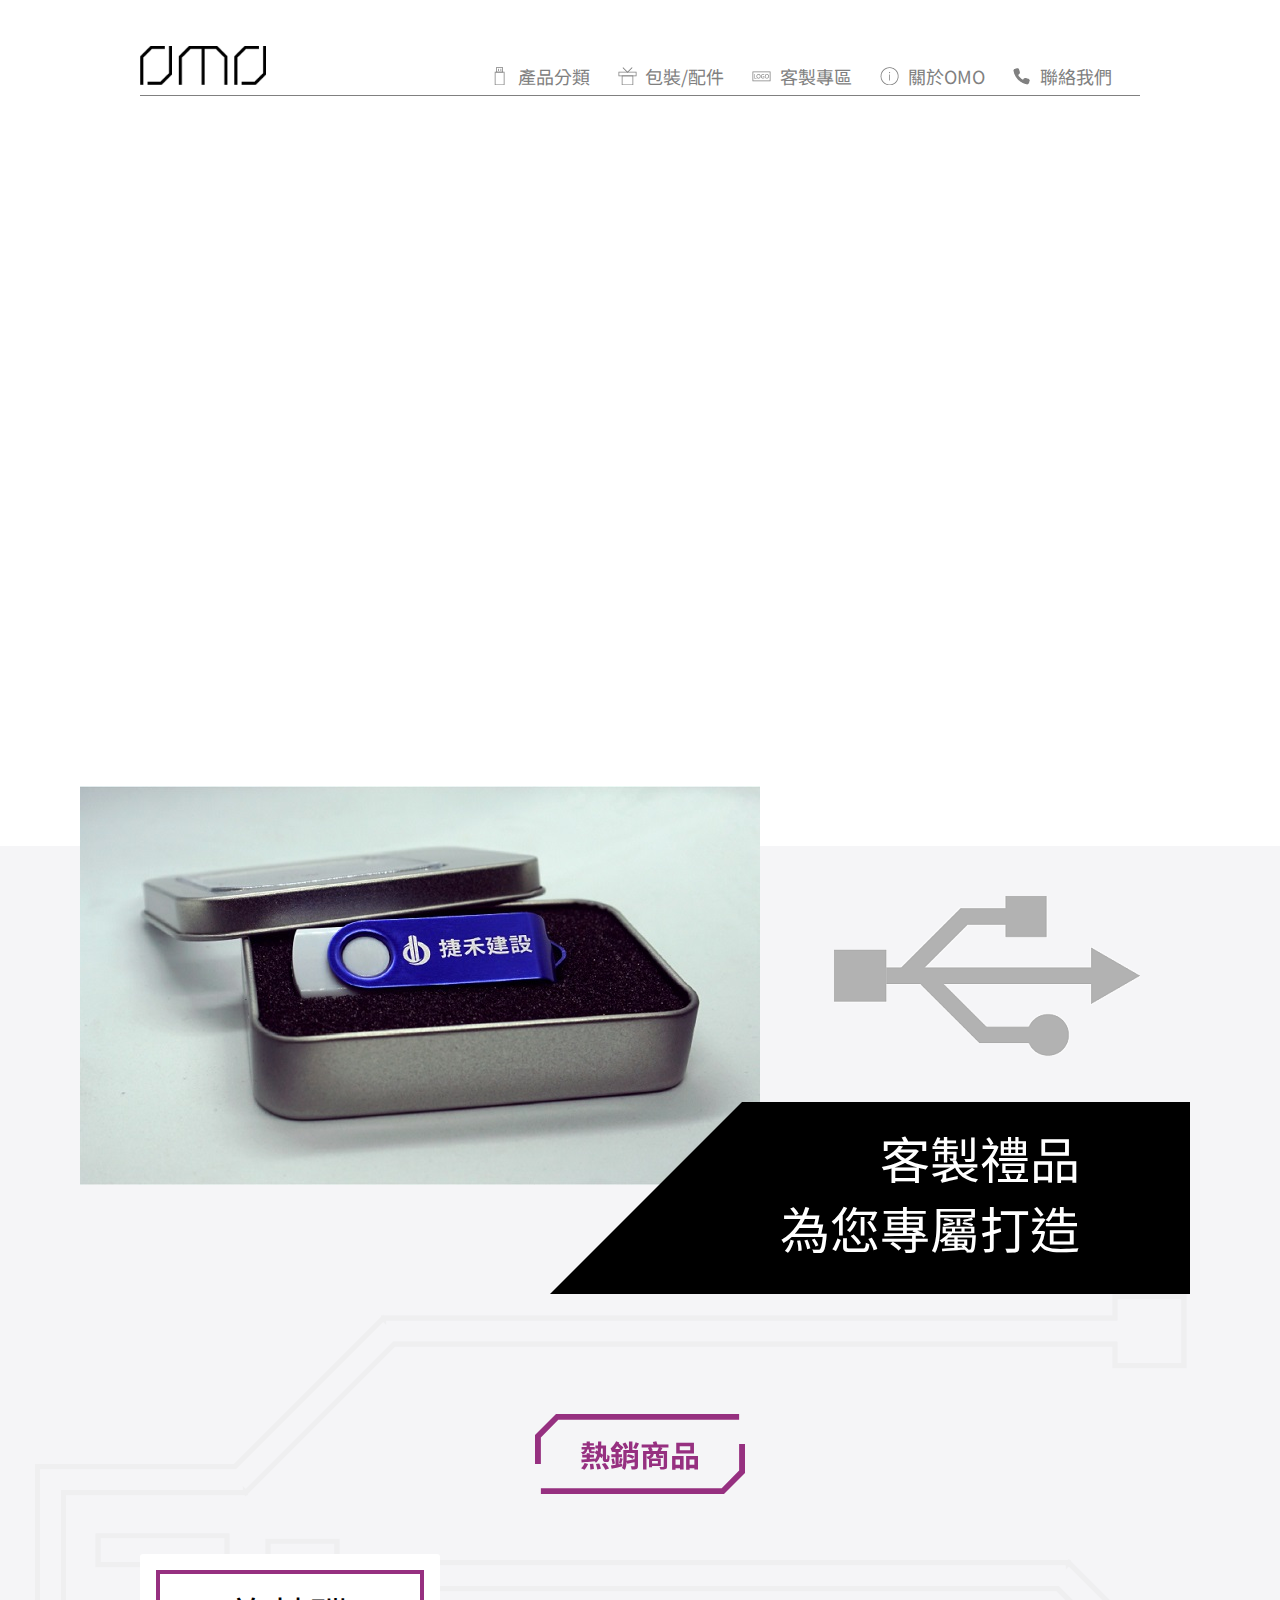
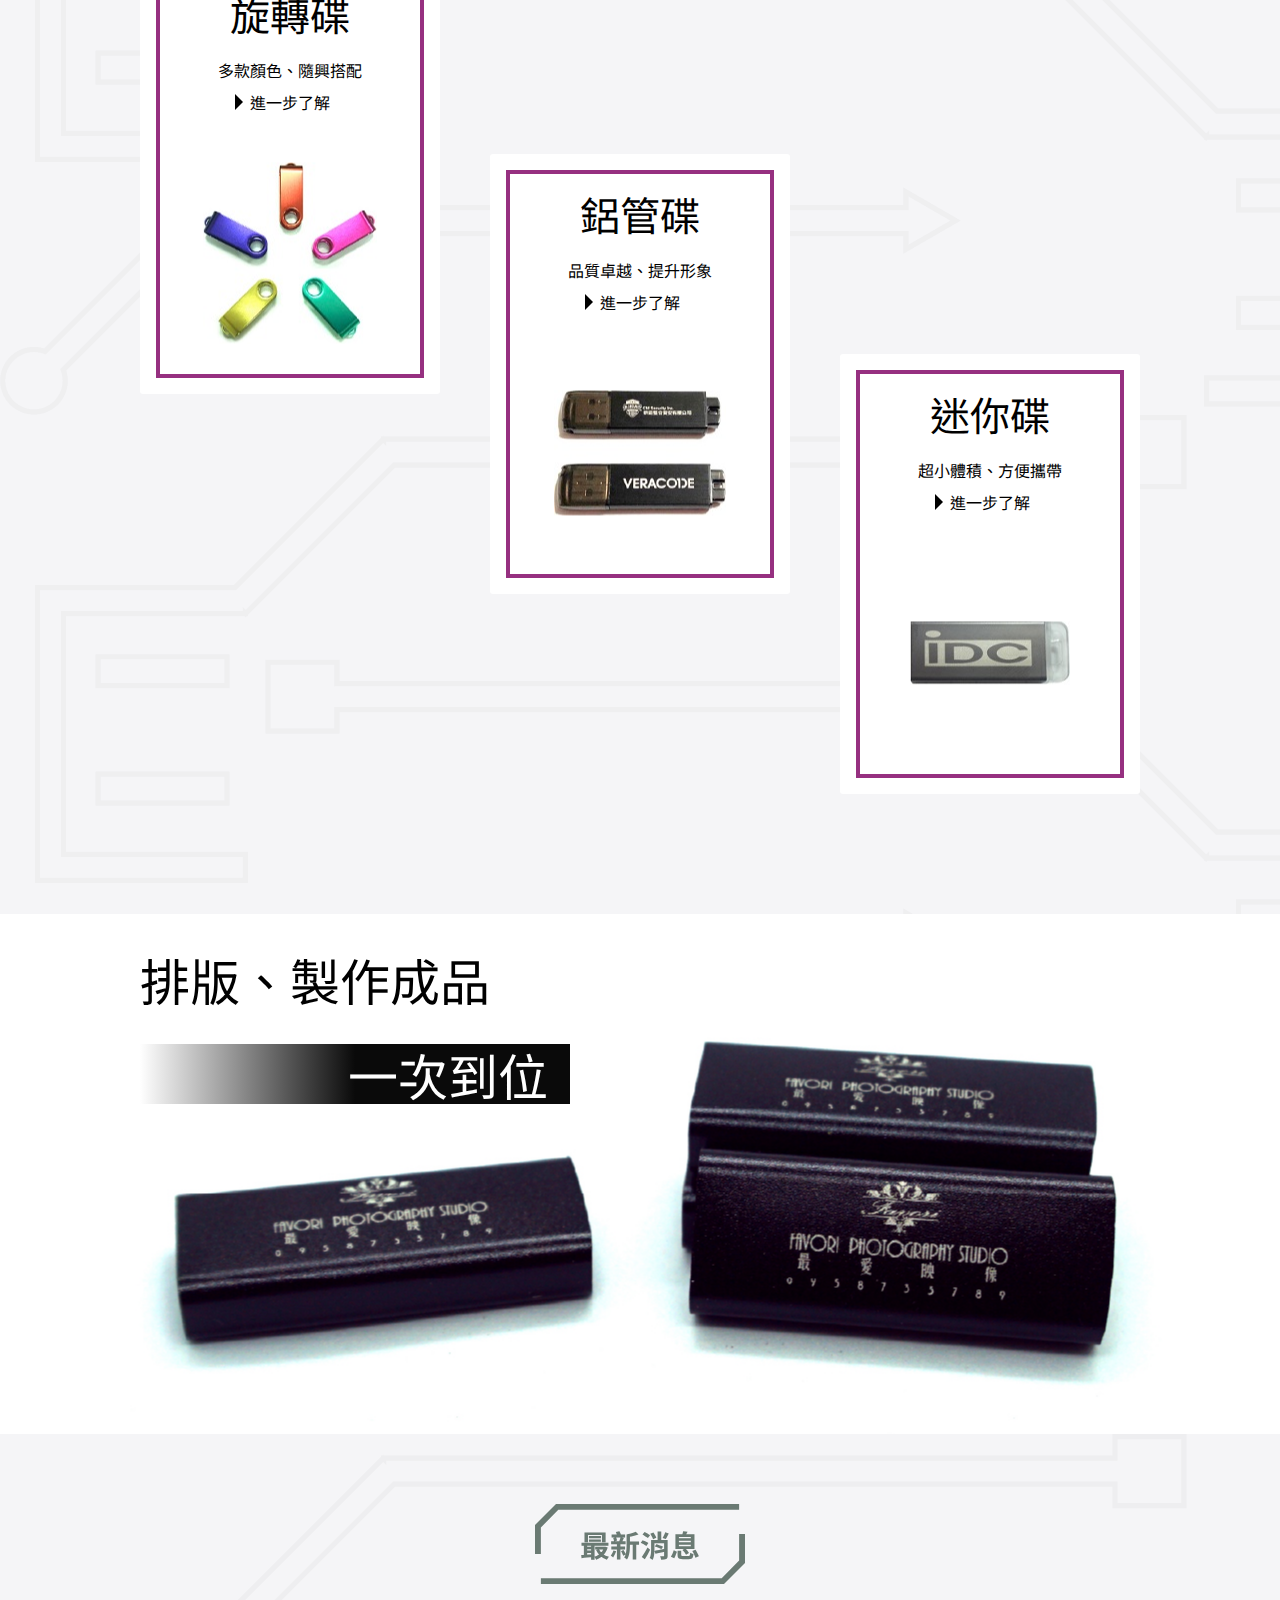
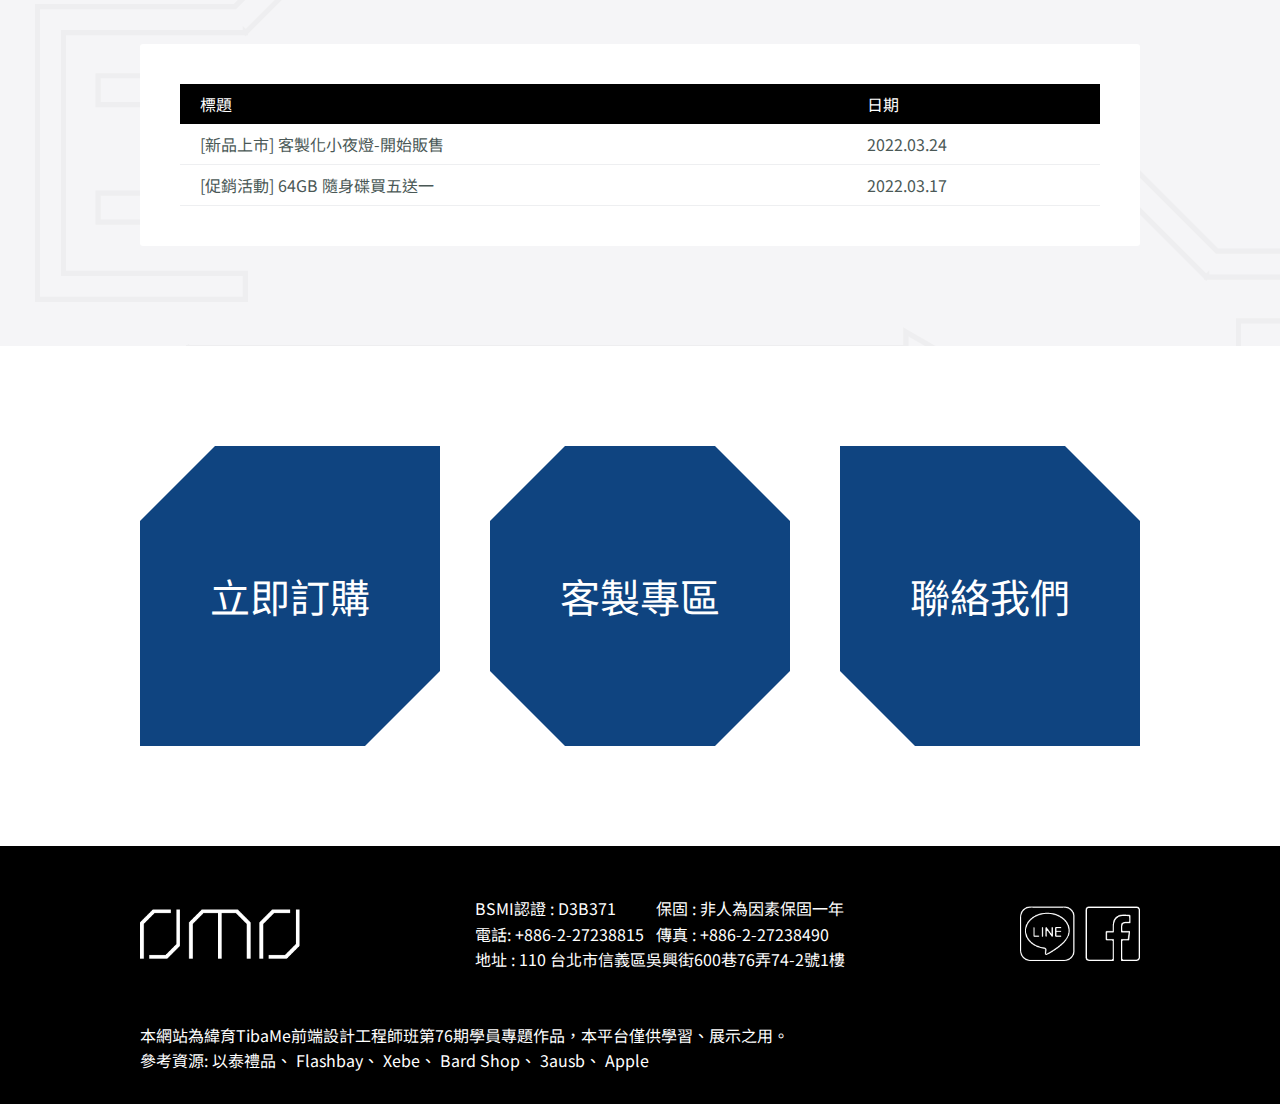
==== index.html @ 20caf1a0 "add common & index css" ====
<!DOCTYPE html>
<html lang="zh-Hant">
<head>
    <meta charset="UTF-8">
    <meta http-equiv="X-UA-Compatible" content="IE=edge">
    <meta name="viewport" content="width=device-width, initial-scale=1.0">
    <title>OMO客製工坊</title>
    <link rel="preconnect" href="https://fonts.googleapis.com">
    <link rel="preconnect" href="https://fonts.gstatic.com" crossorigin>
    <link href="https://fonts.googleapis.com/css2?family=Noto+Sans+TC:wght@300&display=swap" rel="stylesheet">  
    
    <link rel="stylesheet" href="css/common_style.css">
    <link rel="stylesheet" href="css/index_style.css">
    <link rel="stylesheet" href="css/animation_style.css">
</head>
<body>
    <div id="gotop"></div>
    <!-- ----------------------Header------------------------ -->
    <div class="wrapper">
        <!-- Header -->
        <header>
            <a href="./index.html" class="small_logo"><img src="img/omo_logo_black.png" alt=""></a>
            
            <!-- 主選單 -->
            <nav>
                <ul>
                    <li><a href="./products.html">產品分類</a></li>
                    <li><a href="./package.html">包裝/配件</a></li>
                    <li><a href="./customization.html">客製專區</a></li>
                    <!-- <li><a href="./shop.html">購買連結</a></li> -->
                    <li><a href="./about.html">關於OMO</a></li>
                    <li><a href="./contact.html">聯絡我們</a></li>
                </ul>
            </nav>
        </header>
    </div>
	<!-- ----------------------Main------------------------ -->
	<main>
        <!-- slider -->
        <!-- <section class="slider">
            <div class="wrapper">
                <ul>
                    <li></li>
                    <li></li>
                </ul>
                <ol>
                    <li><a href="" herf="#"></a></li>
                    <li><a href="" herf="#"></a></li>
                </ol>
            </div>
        </section> -->

        <!-- animation -->
        <section class="animationstop animation">
            <div class="wrapper">
                <div class="logoall logoll"></div>
                <div class="logoall logolr"></div>
                <div class="logoall logocl"></div>
                <div class="logoall logocc"></div>
                <div class="logoall logocr"></div>
                <div class="logoall logorl"></div>
                <div class="logoall logorr"></div>

                <img src="./img/logo_4_words.jpg" class="logo4word" alt="">
                <div class="logoinside logoinside1">
                    <img src="img/logoinside1.jpg" alt="">
                </div>
                <div class="logoinside logoinside2">
                    <img src="img/logoinside2.jpg" alt="">
                </div>
                <div class="logoinside logoinside3">
                    <img src="img/logoinside3.jpg" alt="">
                </div>
                <div class="logoinside logoinside4">
                    <img src="img/logoinside4.jpg" alt="">
                </div>
                
                
            </div>

        </section>


        <!-- banner1 -->
        <section class="banner1">
            <div class="wrapper">
                <img src="img/banner01-1.jpg" alt="">
                <img src="img/banner01-2.png" alt="">
                <div>
                    <h3>客製禮品</h3>
                    <h3>為您專屬打造</h3>
                    
                </div>
            </div>
        </section>


        <!-- hot sale -->
        <section class="hot_sale">
            <div class="wrapper">
                
                <div class="subtitle">
                    <h2>熱銷商品</h2>
                </div>

                <ul>
                    
                    <li>
                        <a href="./pages.html?pages=1">
                            <h2>旋轉碟</h2>
                            <p>多款顏色、隨興搭配
                            <br>進一步了解</p>
                            <img src="img/hot_sale_1.jpg" alt="">
                        </a>
                    </li>
                

                
                    <li>
                        <a href="./pages.html?pages=2">
                            <h2>鋁管碟</h2>
                            <p>品質卓越、提升形象
                            <br>進一步了解</p>
                            <img src="img/hot_sale_2.jpg" alt="">
                        </a>
                    </li>
                

                
                    <li>
                        <a href="./pages.html?pages=3">
                            <h2>迷你碟</h2>
                            <p>超小體積、方便攜帶
                            <br>進一步了解</p>
                            <img src="img/hot_sale_3.jpg" alt="">
                        </a>
                    </li>

                </ul>

                
                <!-- <a href="./products.html" class="read_more">Read More</a> -->
                

            </div>
            
        </section>
        
        <!-- banner2 -->
        <section class="banner2">
            <div class="wrapper">
                <h3>排版、製作成品</h3>
                <h3>一次到位&nbsp;&nbsp;</h3>

            </div>
        </section>

        <!-- news -->
        <section class="news">
            <div class="wrapper">
                <div class="subtitle">
                    <h2>最新消息</h2>
                </div>

                <div class="news_table">
                    <table>
                        <thead>
                            <tr>
                                <td>標題</td>
                                <td>日期</td>
                            </tr>
                        </thead>
                        <tbody>
                            <tr>
                                <td>[新品上市]  客製化小夜燈-開始販售</td>
                                <td>2022.03.24</td>
                            </tr>
                            <tr>
                                <td>[促銷活動] 64GB 隨身碟買五送一 </td>
                                <td>2022.03.17</td>
                            </tr>
                        </tbody>
                    </table>
                </div>
            </div>

        </section>


        <!-- links -->
        <section class="links">
            <div class="wrapper">
                <a class="cliper_path_left" href="./contact.html#links"><h2 class="cliper_path_left">立即訂購</h2></a>
                <a class="cliper_path_center" href="./customization.html"><h2 class="cliper_path_center">客製專區</h2></a>
                <a class="cliper_path_right" href="./contact.html"><h2 class="cliper_path_right">聯絡我們</h2></a>
            </div>
        </section>



        
        
	</main>
	<!-- ----------------------footer------------------------ -->
	<footer>
        <div class="wrapper">
            <a href="./index.html" class="small_logo"><img src="img/omo_logo_white.png" alt=""></a>
            <p>BSMI認證 : D3B371&nbsp;&nbsp;&nbsp;&nbsp;&nbsp;&nbsp;&nbsp;&nbsp;&nbsp;&nbsp;保固 : 非人為因素保固一年<br>
                電話: +886-2-27238815&nbsp;&nbsp;&nbsp;傳真 : +886-2-27238490<br>
                地址 : 110   台北市信義區吳興街600巷76弄74-2號1樓</p>
            
            <div class="icon">
                <a href="https://line.me/ti/p/%40fjk2994k" target="_blank">
                    <img src="img/line_icon.png" alt="">
                </a>

                <a href="https://www.facebook.com/omoshop" target="_blank">
                    <img src="img/FB_icon.png" alt="">
                </a>
            </div>
            
        </div>

        <section>
            <span>本網站為緯育TibaMe前端設計工程師班第76期學員專題作品，本平台僅供學習、展示之用。</span><br>
            <span>參考資源:</span>
            <a href="https://ethersgifts.com/">以泰禮品、</a>
            <a href="https://www.flashbay.com.tw/203">Flashbay、</a>
            <a href="https://www.xebe.com.tw/">Xebe、</a>
            <a href="https://www.bardshoptw.com/">Bard Shop、</a>
            <a href="https://3ausb.com/usb-drives/">3ausb、</a>
            <a href="https://www.apple.com/tw/iphone/">Apple</a>
            
        </section>
        
	</footer>

    <script>
        let subtitle_animation_height = [1000, 2800];
    </script>
    <script src="./js/subtitle_animation.js"></script>
    <script src="./js/gotop.js"></script>
</body>
</html>
---- css/common_style.css ----
@import url("reset.css");

body{
    font-family: "微軟正黑體", 'Noto Sans TC', sans-serif;
    /* "微軟正黑體"; */
    min-width: 1200px;

}

.wrapper{
    max-width: 1000px;
    margin: 0 auto;
}

.wrapper850{
    max-width: 850px;
    margin: 0 auto;
}

.small_logo{
    /* display: block; */
    width: 160px;
}

.small_logo img{
    width: 100%;
    display: block;
}

p{
    font-size: 16px;
    line-height: 1.6;
}

h2{
    font-size: 40px;
    text-align: center;
}

h3{
    font-size: 50px;
}

h4{
    font-size: 24px;
}

a{
    display: block;
    text-decoration: none;
}

.links .wrapper{
    padding: 100px 0;
    box-sizing: border-box;

    display: flex;
    justify-content: space-between;
}

main .links a{
    height: 300px;
    width: 300px;
    padding-top: 10px;
    padding-left: 10px;
    box-sizing: border-box;
}



.subtitle {
    width: 210px;
    margin: 60px auto;
}

.subtitle h2{
    line-height: 80px;
    font-size: 30px;
    font-weight: bold;
    position: relative;
}

.subtitle h2::before{
    display: block;
    content: "";
    width: 210px;
    height: 50px;

    clip-path: polygon(0 100%, 0 41.9%, 10% 0, 97.2% 0, 97.2% 11.7%, 11.1% 11.7%, 2.8% 46.8%, 2.8% 100%);

    position: absolute;
    top: 0;

    transition: all 2s;
    
}

.subtitle h2::after{
    display: block;
    content: "";
    width: 210px;
    height: 50px;

    clip-path: polygon(2.8% 100%, 2.8% 88.3%, 88.9% 88.3%, 97.2% 53.2%, 97.2% 0, 100% 0, 100% 58.1%, 90% 100%);

    position: absolute;
    bottom: 0;

    transition: all 1s;
     
}

.subtitle_animation h2::before{
    transform: translate(2px, 15px);    
}

.subtitle_animation h2::after{
    transform: translate(-3.6px, -10px);   
}

.cliper_path_left{
    clip-path: polygon(25% 0%, 100% 0, 100% 75%, 75% 100%, 0 100%, 0 25%);
}

.cliper_path_center{
    clip-path: polygon(25% 0%, 75% 0%, 100% 25%, 100% 75%, 75% 100%, 25% 100%, 0% 75%, 0% 25%);
}

.cliper_path_right{
    clip-path: polygon(0 0, 75% 0%, 100% 25%, 100% 100%, 25% 100%, 0 75%);
}

.breadcrumb ul{
    display: flex;
    width: 250px;
    padding: 40px 0;
}

.breadcrumb li{
    margin-right: 10px;
}

.unchoose{
    opacity: .3;
}

/* ---------------------------go top---------------------- */
#gotop{
    position: fixed;
    
    bottom: 10px;
    right: 10px;
    
    width: 50px;
    height: 50px;

    /* color: #fff; */

    background-color: #c2c2c2;
    opacity: .5;

    border-radius: 5px;

    display: none;
    transition: all 1s;
}

#gotop:hover{
    cursor: pointer;
}

#gotop::before{
    content: '';
    display: block;
    width: 20px;
    height: 20px;
    background-color: #fff;
    clip-path: polygon(100% 50%, 100% 70%, 50% 20%, 0 70%, 0 50%, 50% 0);
    margin: 0 auto;
    margin-top: 18px;
}

/* -------------------------- header -------------------------- */
.wrapper header{
    height: 45px;
    margin-top: 40px;

    /* border: 1px solid #000; */

    display: flex;
    align-items: flex-end;
    /* overflow: hidden; */
    border-bottom: 1px solid #808080;
    padding-bottom: 10px;
}

/* logo */
.wrapper header .small_logo{
    /* align-self: flex-start; */
    width: 126px;
}

/* 主選單 */

header nav{
    /* border: 1px solid black; */
    /* width: 600px; */
    margin-left: auto;
    /* padding-bottom: 10px; */
    box-sizing: border-box;
}

header ul{
    display: flex;
    width: 650px;
    height: 18px;
    flex-wrap: wrap;
    /* border: 1px solid #000; */
    
}

header li a{
    font-size: 18px;
    color: #808080;
}

header li a:hover{
	color: #000;
}

header li{
    /* border: 1px solid #000; */
    flex-grow: 1;
    text-align: center;
    background-image: url("../img/icon_sprite-04.png");
    background-repeat: no-repeat;
    
}

header li:nth-child(2){ background-position: 0 -23px; }
header li:nth-child(3){ background-position: 0 -46px; }
/* header li:nth-child(4){ background-position: 0 -69px; } */
header li:nth-child(4){ background-position: 0 -92px; }
header li:nth-child(5){ background-position: 0 -115px; }





/* -------------------------- footer -------------------------- */

footer{
	background-color: #000;
	/* height: 200px; */
    color: #fff;
    /* min-width: 1440px; */
    padding-bottom: 30px;
}

footer .wrapper{
    padding: 50px 0;
    display: flex;
    justify-content: space-between;
    align-items: center;
    flex-wrap: wrap;
}

footer .icon{
    height: 55px;
    width: 120px;
    display: flex;
    justify-content: space-between;
    align-items: center;
    background-color: #000;
}

footer .icon img{
    height: 55px;
}

footer .icon a:first-child img:hover{
    background-color: #3CB156;
    border-radius: 10px;
}

footer .icon a:last-child img:hover{
    background-color: #375799;
    border-radius: 5px;
}

footer section{
    width: 1200px;
    margin: 0 auto;
}

footer section span{
    /* text-align: center; */
    margin-left: 100px;
    line-height: 1.6;
}

footer section a{
    display: inline;
    color: #fff;
    line-height: 1.6;
}
---- css/index_style.css ----
@import url("reset.css");

body{
    font-family: "微軟正黑體", 'Noto Sans TC', sans-serif;
    /* "微軟正黑體"; */
    min-width: 1200px;

}

.wrapper{
    max-width: 1000px;
    margin: 0 auto;
}

.wrapper850{
    max-width: 850px;
    margin: 0 auto;
}

.small_logo{
    /* display: block; */
    width: 160px;
}

.small_logo img{
    width: 100%;
    display: block;
}

p{
    font-size: 16px;
    line-height: 1.6;
}

h2{
    font-size: 40px;
    text-align: center;
}

h3{
    font-size: 50px;
}

h4{
    font-size: 24px;
}

a{
    display: block;
    text-decoration: none;
}



.subtitle {
    width: 210px;
    margin: 60px auto;
}

.subtitle h2{
    line-height: 80px;
    font-size: 30px;
    font-weight: bold;
    position: relative;
}

.subtitle h2::before{
    display: block;
    content: "";
    width: 210px;
    height: 50px;

    clip-path: polygon(0 100%, 0 41.9%, 10% 0, 97.2% 0, 97.2% 11.7%, 11.1% 11.7%, 2.8% 46.8%, 2.8% 100%);

    position: absolute;
    top: 0;

    transition: all 2s;
    
}

.subtitle h2::after{
    display: block;
    content: "";
    width: 210px;
    height: 50px;

    clip-path: polygon(2.8% 100%, 2.8% 88.3%, 88.9% 88.3%, 97.2% 53.2%, 97.2% 0, 100% 0, 100% 58.1%, 90% 100%);

    position: absolute;
    bottom: 0;

    transition: all 1s;
     
}

.subtitle_animation h2::before{
    transform: translate(2px, 15px);    
}

.subtitle_animation h2::after{
    transform: translate(-3.6px, -10px);   
}

.cliper_path_left{
    clip-path: polygon(25% 0%, 100% 0, 100% 75%, 75% 100%, 0 100%, 0 25%);
}

.cliper_path_center{
    clip-path: polygon(25% 0%, 75% 0%, 100% 25%, 100% 75%, 75% 100%, 25% 100%, 0% 75%, 0% 25%);
}

.cliper_path_right{
    clip-path: polygon(0 0, 75% 0%, 100% 25%, 100% 100%, 25% 100%, 0 75%);
}

.breadcrumb ul{
    display: flex;
    width: 250px;
    padding: 40px 0;
}

.breadcrumb li{
    margin-right: 10px;
}

.unchoose{
    opacity: .3;
}

/* ---------------------------go top---------------------- */
#gotop{
    position: fixed;
    
    bottom: 10px;
    right: 10px;
    
    width: 50px;
    height: 50px;

    /* color: #fff; */

    background-color: #c2c2c2;
    opacity: .5;

    border-radius: 5px;

    display: none;
    transition: all 1s;
}

#gotop:hover{
    cursor: pointer;
}

#gotop::before{
    content: '';
    display: block;
    width: 20px;
    height: 20px;
    background-color: #fff;
    clip-path: polygon(100% 50%, 100% 70%, 50% 20%, 0 70%, 0 50%, 50% 0);
    margin: 0 auto;
    margin-top: 18px;
}

/* -------------------------- header -------------------------- */
.wrapper header{
    height: 45px;
    margin-top: 40px;

    /* border: 1px solid #000; */

    display: flex;
    align-items: flex-end;
    /* overflow: hidden; */
    border-bottom: 1px solid #808080;
    padding-bottom: 10px;
}

/* logo */
.wrapper header .small_logo{
    /* align-self: flex-start; */
    width: 126px;
}

/* 主選單 */

header nav{
    /* border: 1px solid black; */
    /* width: 600px; */
    margin-left: auto;
    /* padding-bottom: 10px; */
    box-sizing: border-box;
}

header ul{
    display: flex;
    width: 650px;
    height: 18px;
    flex-wrap: wrap;
    /* border: 1px solid #000; */
    
}

header li a{
    font-size: 18px;
    color: #808080;
}

header li a:hover{
	color: #000;
}

header li{
    /* border: 1px solid #000; */
    flex-grow: 1;
    text-align: center;
    background-image: url("../img/icon_sprite-04.png");
    background-repeat: no-repeat;
    
}

header li:nth-child(2){ background-position: 0 -23px; }
header li:nth-child(3){ background-position: 0 -46px; }
/* header li:nth-child(4){ background-position: 0 -69px; } */
header li:nth-child(4){ background-position: 0 -92px; }
header li:nth-child(5){ background-position: 0 -115px; }


/* -------------------------- main -------------------------- */
main{}

/* slider */

main .slider{
    /* border: 1px solid #000; */
    margin-bottom: 110px;
}

main .slider ul{
    display: flex;
    overflow: hidden;
}

main .slider ul li{
    /* border: 1px solid #000; */
    width: 100%;
    height: 640px;
    flex-shrink: 0;
}

main .slider ul li img{
    background-repeat: no-repeat;
    background-position: center center;
}

main .slider ul li:first-child{
    background-image: url("../img/slider01.jpg");
}

main .slider ul li:nth-child(2){
    background-image: url("../img/slider02.jpg");
}

main .slider ol{
    width: 50px;
    margin: 10px auto;
    /* border: 1px solid #000; */
    display: flex;
    justify-content: space-between;
    align-items: center;
}

main .slider ol li{
    width: 16px;
    height: 16px;
    background-color: #000;
    border-radius: 50%;
}



/* banner1 */
main .banner1{
    background-color: #F5F5F7;    
}

main .banner1 .wrapper{
    /* border: 1px solid #000; */
    height: 448px;
    position: relative;
}


main .banner1 .wrapper div{
    height: 192px;
    width: 640px;
    background-color: #000;
    clip-path: polygon(30% 0, 100% 0, 100% 100%, 0% 100%);
    position: absolute;
    right: -50px;
    bottom: 0;

    padding-top: 30px;
    padding-right: 110px;
    box-sizing: border-box;
}

main .banner1 .wrapper img:first-child{
    position: absolute;
    left: -60px;
    top: -60px;
}

main .banner1 .wrapper img:nth-child(2){
    position: absolute;
    right: 0;
    top: 50px;
}

main .banner1 h3{
    margin-bottom: 20px;
    color: #fff;
    text-align: right;
}



/* hot sale */

main .hot_sale{
    background-color: #F5F5F7;
    background-image: url("../img/background_usb-2.png");
       
}

main .hot_sale .wrapper{
    padding: 60px 0;
    box-sizing: border-box;
}

main .hot_sale .subtitle{
    position: sticky;
    top: 50px;
}

main .hot_sale .subtitle h2{
    color: #963080;
}

main .hot_sale .subtitle h2::before{
    background-color: #963080;
}

main .hot_sale .subtitle h2::after{
    background-color: #963080;
}

main .hot_sale ul{
    display: flex;
    justify-content: space-between;
    /* align-items: center; */
    height: 900px;
    
    
}

main .hot_sale li{
    width: 300px;
    height: 440px;
    background-color: #fff;

    padding: 40px;
    box-sizing: border-box;
    /* position: relative; */
    border-radius: 3px;

    position: sticky;
    top: 200px;

}

main .hot_sale ul li:nth-child(2){
    margin-top: 200px;
}

main .hot_sale ul li:nth-child(3){
    margin-top: 400px;
}


main .hot_sale a{
    color: #000;
    /* text-align: center; */
    display: block;
}

main .hot_sale li p{
    margin-top: 20px;
    line-height: 2;
    text-align: center;
}

main .hot_sale li img{
    position: absolute;
    top: 68%;
    left: 50%;

    transform: translate(-50%, -50%) ;
    transition: all 1s;
    /* border: 1px solid #000; */
}

main .hot_sale li:before{
    content: "";
    display: block;
    height: 400px;
    width: 260px;
    border: 4px solid #963080;

    position: absolute;
    top: 16px;
    left: 16px;

    z-index: -1;
}

main .hot_sale li:after{
    content: "";
    display: block;
    height: 0;
    width: 0;
    border: 8px solid;

    border-color: transparent transparent transparent #000;

    position: absolute;
    top: 140px;
    left: 95px;
}

main .hot_sale li:hover img{
    transform: translate(-50%,-60%);
}

/* main .hot_sale .read_more{
    color: #963080;
    text-align: center;
    line-height: 100px;
    font-size: 24px;
    margin: 40px auto;

    width: 200px;
    background-color: #fff;

    position: relative;
    border-radius: 3px;

}

main .hot_sale .read_more:hover{
    animation: read_more 0.6s 1 linear;
}

@keyframes read_more{
    0%{
        top: 0;
    }
    50%{
        top: -3px;
    }
    70%{
        top: 0;
    }
    80%{
        top: -1.5px;
    }
    100%{
        top: 0;
    }
}

main .hot_sale .read_more:before{
    content: '';
    width: 160px;
    height: 60px;
    
    border: 4px solid #963080;

    position: absolute;
    top: 16px;
    left: 16px;
} */




/* banner2 */
main .banner2{
    height: 480px;
    background-image: url("../img/banner2.jpg");
    background-repeat: no-repeat;
    background-position: center center;
}

main .banner2 .wrapper{
    position: relative;
}

main .banner2 h3{
    margin-top: 40px;
}

main .banner2 h3:last-child{
    width: 430px;
    color: #fff;
    /* background-color: #000; */
    background: linear-gradient(90deg, rgba(255,255,255,1) 0%, rgba(10,10,10,1) 50%, rgba(10,10,10,1) 100%);
    text-align: right;
    line-height: 60px;

    /* position: relative;
    left: 130px; */

    /* border-radius: 5px; */

}



/* news */
main .news{
    background-color: #F5F5F7; 
    background-image: url("../img/background_usb-2.png");
    /* min-width: 1440px; */
}

main .news .wrapper{
    padding: 10px 0 100px;
    box-sizing: border-box;
}

main .news .subtitle h2{
    color: #6A7A73;
}

main .news .subtitle h2::before{
    background-color: #6A7A73;
}

main .news .subtitle h2::after{
    background-color: #6A7A73;
}

main .news .news_table{
    
    background-color: #fff;
    padding: 40px;
    box-sizing: border-box;
    border-radius: 3px;

}

main .news table{
    width: 100%;
}

main .news table td{
    line-height: 2.5;
    padding-left: 20px;
}

main .news table thead{
    background-color: #000;
    color: #fff;
}

main .news tbody tr{
    color: #4A5856;
    border-bottom: 1px solid #EEEFF1;
}



/* links */

/* main .links .wrapper{
    padding: 100px 0;
    box-sizing: border-box;

    display: flex;
    justify-content: space-between;
} */

main .links a{
    color: #fff;
    /* height: 300px;

    width: 300px; */
    background-color: #0F4480;

    /* padding-top: 10px;
    padding-left: 10px;
    box-sizing: border-box; */
}

main .links a h2{
    width: 280px;
    line-height: 280px;
}


main .links a:hover h2{
    background-color: #fff;
    color: #0F4480;
}


/* -------------------------- footer -------------------------- */

footer{
	background-color: #000;
	/* height: 200px; */
    color: #fff;
    /* min-width: 1440px; */
    padding-bottom: 30px;
}

footer .wrapper{
    padding: 50px 0;
    display: flex;
    justify-content: space-between;
    align-items: center;
    flex-wrap: wrap;
}

footer .icon{
    height: 55px;
    width: 120px;
    display: flex;
    justify-content: space-between;
    align-items: center;
    background-color: #000;
}

footer .icon img{
    height: 55px;
}

footer .icon a:first-child img:hover{
    background-color: #3CB156;
    border-radius: 10px;
}

footer .icon a:last-child img:hover{
    background-color: #375799;
    border-radius: 5px;
}

footer section{
    width: 1200px;
    margin: 0 auto;
}

footer section span{
    /* text-align: center; */
    margin-left: 100px;
    line-height: 1.6;
}

footer section a{
    display: inline;
    color: #fff;
    line-height: 1.6;
}
---- css/animation_style.css ----
main .animationstop .wrapper{
    width: 1000px;
    height: 640px;
    position: relative;
    margin-bottom: 110px;
}

main .animationstop div{
    position: absolute;
}

main .animationstop .logoall{
    width: 138.6px;
    height: 221.4px;
    background-color: #000;
    top: 209.3px;
}

main .animationstop .logo4word{
    position: absolute;
    bottom: 90.7px;
    left: 154px;
    opacity: 0;
}

main .animation .logo4word{
    animation: logo4words 1s 3s 1 linear forwards;
}

@keyframes logo4words{
    0%{
        bottom: 90.7px;
        opacity: 0;
    }

    100%{
        bottom: 150px;
        opacity: 1;
    }
}

main .animationstop .logoll{
    clip-path: polygon(42% 0, 100% 0, 100% 7%, 47% 7%, 12% 29%, 12% 100%, 0 100%, 0 26%);
    left: 410px;
    opacity: 0;
}

main .animation .logoll{
    animation: logoll 4s 1 linear forwards;
}

@keyframes logoll {
    0%{
        opacity: 1;
    }
    1.25%{
        opacity: 0;
    }
    2.5%{
        opacity: 1;
    }
    3.75%{
        opacity: 0;
    }
    25%{
        left: 410px;
        opacity: 1;
    }
    50%{
        left: 139.87px;
        opacity: 1;
    }
    75%{
        left: 139.87px;
        opacity: 1;
        top: 209.3px;
    }
    100%{
        top:150px;
        left: 139.87px;
        opacity: 1;
    }
    
}



main .animationstop .logolr{
    clip-path: polygon(53% 93%, 88% 71%, 88% 0, 100% 0, 100% 74%, 58% 100%, 0 100%, 0 93%);
    left: 181.54px;
    opacity: 0;
}

main .animation .logolr{
    animation: logo_rest 2s 2s 1 linear forwards;
}

@keyframes logo_rest {
    0%{opacity: 0;}
    2.5%{opacity: 1;}
    5%{opacity: 0;}
    7.5%{opacity: 1;}
    10%{opacity: 0;}
    50%{
        opacity: 1;
        top: 209.3px;
    }
    100%{
        opacity: 1;
        top: 150px;
    }

}

@keyframes logo_m {
    25%{opacity: 0;}
    25.5%{
        opacity: 1;}
    26.25%{opacity: 0;}
    27.5%{opacity: 1;}
    28.75%{opacity: 0;}
    50%{
        opacity: 1;
        top: 209.3px;
    }
    75%{
        opacity: 1;
        top: 209.3px;
    }
    100%{
        opacity: 1;
        top: 150px;
    }

}

main .animationstop .logocl{
    clip-path: polygon(42% 0, 100% 0, 100% 7%, 47% 7%, 12% 29%, 12% 100%, 0 100%, 0 26%);
    right: 500px;
    opacity: 0;
}

main .animation .logocl{
    animation: logo_m 4s 1 linear forwards;
}

main .animationstop .logocc{
    clip-path: polygon(56% 0, 56% 100%, 44% 100%, 44% 0);
    left: 430.7px;
    opacity: 0;
}

main .animation .logocc{
    animation: logo_m 4s 1 linear forwards;
}

main .animationstop .logocr{
    clip-path: polygon(58% 0, 100% 26%, 100% 100%, 88% 100%, 88% 29%, 53% 7%, 0 7%, 0 0);
    left: 500px;
    opacity: 0;
}

main .animation .logocr{
    animation: logo_m 4s 1 linear forwards;
}

main .animationstop .logorl{
    clip-path: polygon(42% 0, 100% 0, 100% 7%, 47% 7%, 12% 29%, 12% 100%, 0 100%, 0 26%);
    right: 181.54px;
    opacity: 0;
}

main .animation .logorl{
    animation: logo_rest 2s 2s 1 linear forwards;
}

main .animationstop .logorr{
    clip-path: polygon(53% 93%, 88% 71%, 88% 0, 100% 0, 100% 74%, 58% 100%, 0 100%, 0 93%);
    /* right: 139.87px; */
    right: 410px;
    opacity: 0;
}

main .animation .logorr{
    animation: logorr 4s 1 linear forwards;
}

@keyframes logorr {
    0%{
        opacity: 1;        
    }
    1.25%{
        opacity: 0;      
    }
    2.5%{
        opacity: 1;
    }
    3.75%{
        opacity: 0;
    }
    25%{
        right: 410px;
        opacity: 1; 
    }
    50%{
        right: 139.87px;
        opacity: 1; 
    }
    75%{
        right: 139.87px;
        opacity: 1;
        top: 209.3px;
    }
    100%{
        top:150px;
        right: 139.87px;
        opacity: 1;
    }
    
}

main .animationstop .logoinside{  
    overflow: hidden;
    top: 173px;
}

main .animationstop .logoinside1{
    width: 133.25px;
    height: 174.37px;
    clip-path: polygon(0 100%, 0 25%, 33% 0, 100% 0, 100% 75%, 67% 100%);
    left: 163px;
    opacity: 0;
}

main .animation .logoinside1{
    animation: logoinside .5s 4s 1 linear forwards;
}

main .animationstop .logoinside2{
    width: 99.7px;
    height: 190.64px;
    left: 384px;
    clip-path: polygon(0 100%, 0 23.2%, 44.4% 0, 100% 0, 100% 100%);
    opacity: 0;
}

main .animation .logoinside2{
    animation: logoinside .5s 4.5s 1 linear forwards;
}

main .animationstop .logoinside3{
    width: 99.7px;
    height: 190.64px;
    right: 384px;
    clip-path: polygon(0 100%, 0 0, 55.6% 0, 100% 23.2%, 100% 100%);
    opacity: 0;
}

main .animation .logoinside3{
    animation: logoinside .5s 5s 1 linear forwards;
}

main .animationstop .logoinside4{
    width: 133.25px;
    height: 174.37px;
    clip-path: polygon(0 100%, 0 25%, 33% 0, 100% 0, 100% 75%, 67% 100%);
    right: 163px;

    opacity: 0;
}

main .animation .logoinside4{
    animation: logoinside .5s 5.5s 1 linear forwards;
}

@keyframes logoinside {
    0%{opacity: 0;}
    25%{opacity: .5;}
    100%{opacity: .3;}
}


main .animation .logoinside1 img{
    animation: logoinsideimg1 1s 4.5s 1 linear forwards;
}

@keyframes logoinsideimg1{
    0%{}
    100%{ transform: translate(-20%, 0);}
}

main .animation .logoinside2 img{
    animation: logoinsideimg2 1s 5s 1 linear forwards;
}

@keyframes logoinsideimg2{
    0%{}
    100%{ transform: translate(0, -20%);}
}

main .animationstop .logoinside3 img{
    transform: translate(0, -30%)
}

main .animation .logoinside3 img{
    animation: logoinsideimg3 1s 5.5s 1 linear forwards;
}

@keyframes logoinsideimg3{
    0%{}
    100%{ transform: translate(0, -10%);}
}

main .animationstop .logoinside4 img{
    transform: translate(-50%, 0);
}

main .animation .logoinside4 img{
    animation: logoinsideimg4 1s 6s 1 linear forwards;
}


@keyframes logoinsideimg4{
    0%{}
    100%{ transform: translate(-30%, 0);}
}
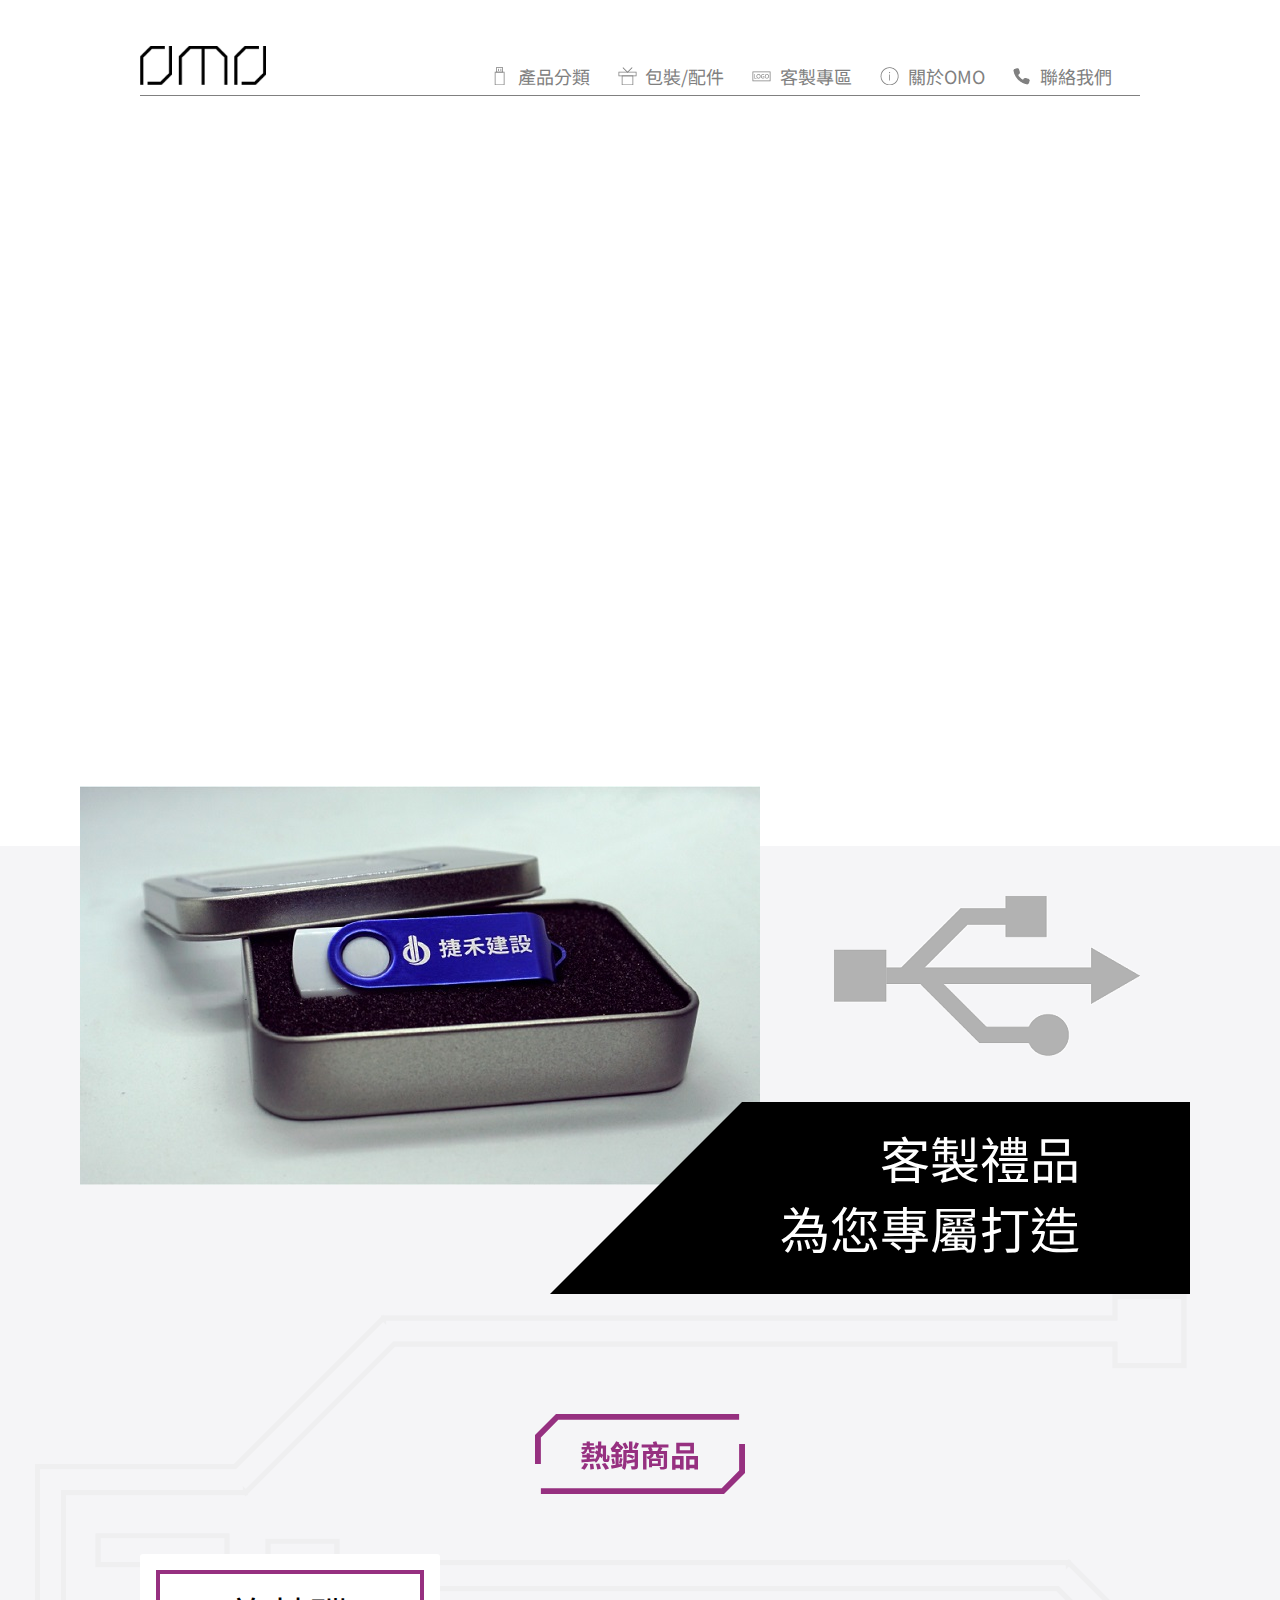
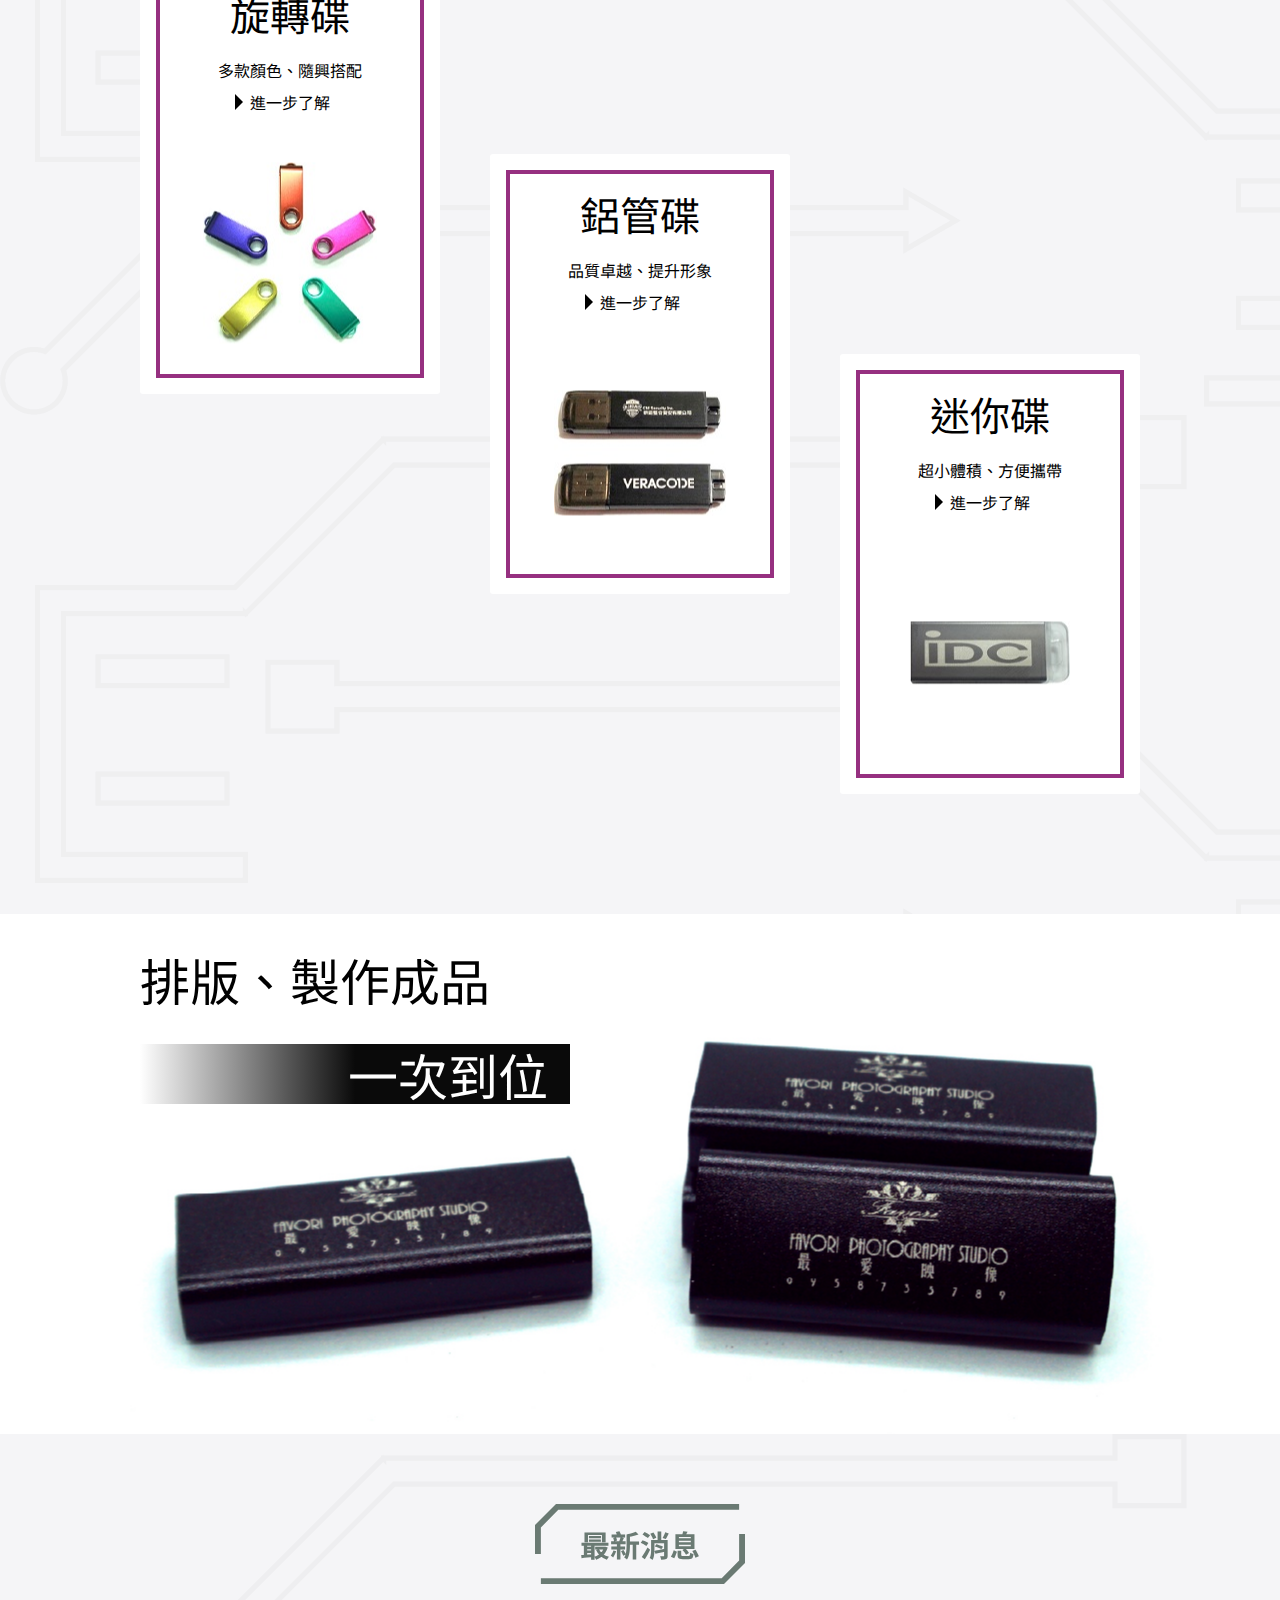
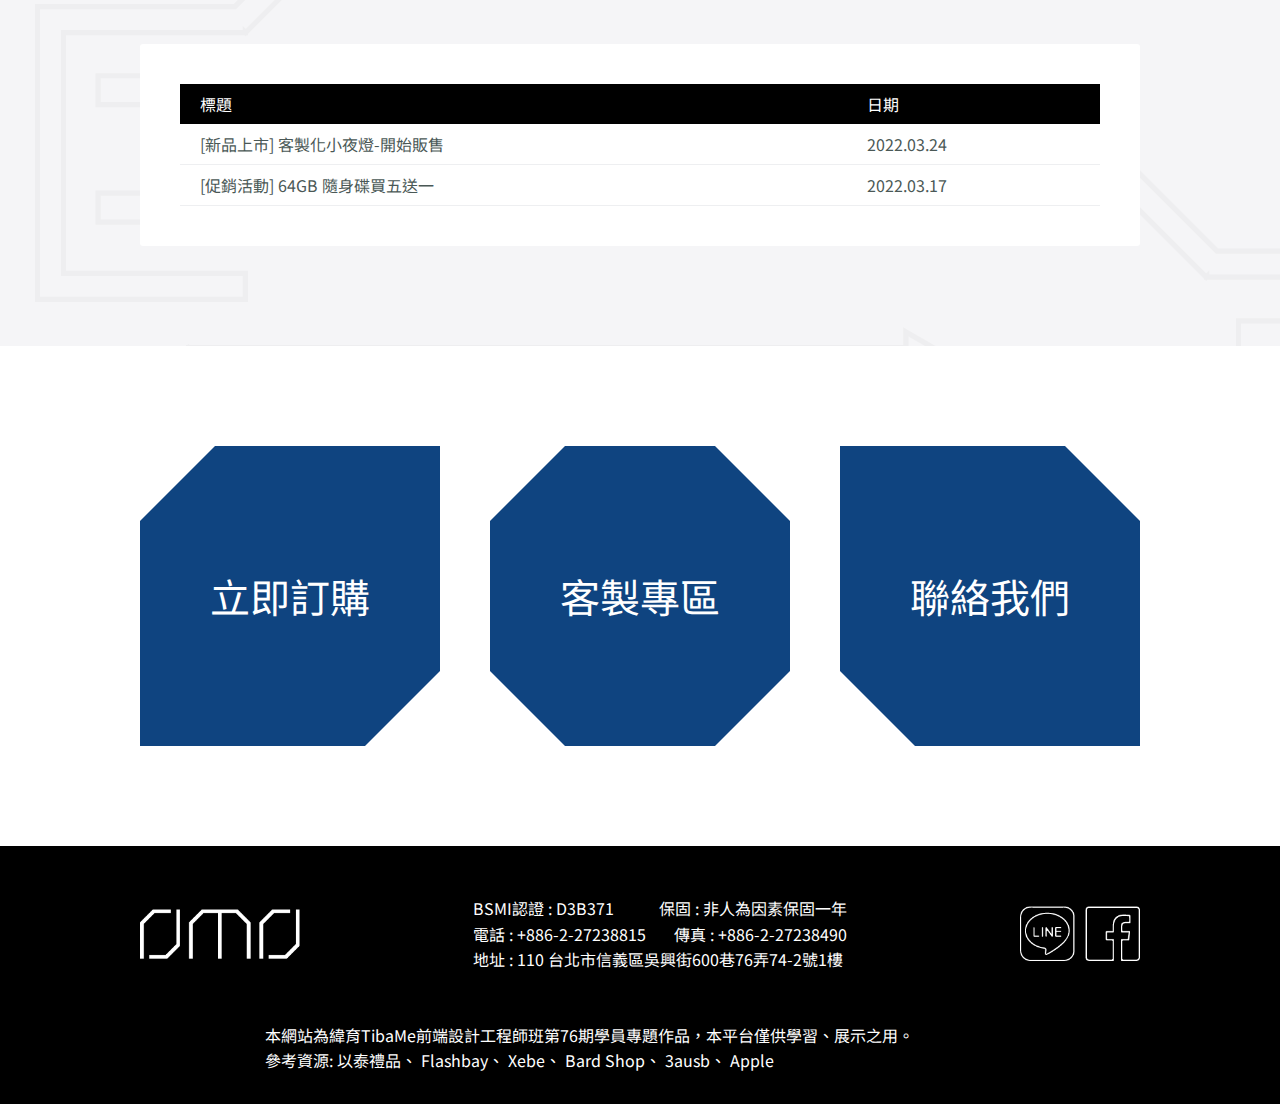
==== commit a5691bdc: "fix footer data" ====
--- a/index.html
+++ b/index.html
@@ -8,10 +8,18 @@
     <link rel="preconnect" href="https://fonts.googleapis.com">
     <link rel="preconnect" href="https://fonts.gstatic.com" crossorigin>
     <link href="https://fonts.googleapis.com/css2?family=Noto+Sans+TC:wght@300&display=swap" rel="stylesheet">  
-    
+    <link rel="stylesheet" href="https://cdnjs.cloudflare.com/ajax/libs/font-awesome/6.1.1/css/all.min.css" integrity="sha512-KfkfwYDsLkIlwQp6LFnl8zNdLGxu9YAA1QvwINks4PhcElQSvqcyVLLD9aMhXd13uQjoXtEKNosOWaZqXgel0g==" crossorigin="anonymous" referrerpolicy="no-referrer" />
     <link rel="stylesheet" href="css/common_style.css">
     <link rel="stylesheet" href="css/index_style.css">
     <link rel="stylesheet" href="css/animation_style.css">
+    <link rel="stylesheet" href="css/common_960.css">
+    <link rel="stylesheet" href="css/common_720.css">
+    <link rel="stylesheet" href="css/common_540.css">
+    <link rel="stylesheet" href="css/common_100.css">
+    <link rel="stylesheet" href="css/index_960.css">
+    <link rel="stylesheet" href="css/index_720.css">
+    <link rel="stylesheet" href="css/index_540.css">
+    <link rel="stylesheet" href="css/index_100.css">
 </head>
 <body>
     <div id="gotop"></div>
@@ -23,7 +31,8 @@
             
             <!-- 主選單 -->
             <nav>
-                <ul>
+                <img id="header_ham" src="img/Hamburger_icon.png" alt="">
+                <ul id="header_ul">
                     <li><a href="./products.html">產品分類</a></li>
                     <li><a href="./package.html">包裝/配件</a></li>
                     <li><a href="./customization.html">客製專區</a></li>
@@ -37,7 +46,7 @@
 	<!-- ----------------------Main------------------------ -->
 	<main>
         <!-- slider -->
-        <!-- <section class="slider">
+        <section class="slider">
             <div class="wrapper">
                 <ul>
                     <li></li>
@@ -48,7 +57,7 @@
                     <li><a href="" herf="#"></a></li>
                 </ol>
             </div>
-        </section> -->
+        </section>
 
         <!-- animation -->
         <section class="animationstop animation">
@@ -139,7 +148,7 @@
                 </ul>
 
                 
-                <!-- <a href="./products.html" class="read_more">Read More</a> -->
+                <a href="./products.html" class="read_more">Read More</a>
                 
 
             </div>
@@ -205,9 +214,14 @@
 	<footer>
         <div class="wrapper">
             <a href="./index.html" class="small_logo"><img src="img/omo_logo_white.png" alt=""></a>
-            <p>BSMI認證 : D3B371&nbsp;&nbsp;&nbsp;&nbsp;&nbsp;&nbsp;&nbsp;&nbsp;&nbsp;&nbsp;保固 : 非人為因素保固一年<br>
-                電話: +886-2-27238815&nbsp;&nbsp;&nbsp;傳真 : +886-2-27238490<br>
-                地址 : 110   台北市信義區吳興街600巷76弄74-2號1樓</p>
+            <div id="footer_data">
+                <p>BSMI認證 : D3B371</p>
+                <p>保固 : 非人為因素保固一年</p>
+                <p>電話 : +886-2-27238815</p>
+                <p>傳真 : +886-2-27238490</p>
+                <p>地址 : 110 台北市信義區吳興街600巷76弄74-2號1樓</p>
+
+            </div>
             
             <div class="icon">
                 <a href="https://line.me/ti/p/%40fjk2994k" target="_blank">
@@ -240,5 +254,6 @@
     </script>
     <script src="./js/subtitle_animation.js"></script>
     <script src="./js/gotop.js"></script>
+    <script src="./js/common.js"></script>
 </body>
 </html>
--- a/css/common_style.css
+++ b/css/common_style.css
@@ -6,7 +6,7 @@
 body{
     font-family: "微軟正黑體", 'Noto Sans TC', sans-serif;
     /* "微軟正黑體"; */
-    min-width: 1200px;
+    /* min-width: 1100px; */
 
 }
 
@@ -58,6 +58,7 @@
     box-sizing: border-box;
 
     display: flex;
+    flex-wrap: wrap;
     justify-content: space-between;
 }
 
@@ -135,8 +136,9 @@
 
 .breadcrumb ul{
     display: flex;
-    width: 250px;
+    max-width: 250px;
     padding: 40px 0;
+    flex-wrap: wrap;
 }
 
 .breadcrumb li{
@@ -146,6 +148,60 @@
 .unchoose{
     opacity: .3;
 }
+
+
+/* switch class*/
+
+.switch{
+    display: inline-block;
+    width: 66px;
+    height: 20px;
+    border: 1px solid #333;
+    border-radius: 10px;
+    overflow: hidden;
+    position: relative;
+    margin-left: 20px;
+}
+
+.switch span{
+    display: block;
+    position: absolute;
+
+}
+
+.switch_open{
+    width: 65px;
+    background-color: #333;
+    color: #fff;
+    line-height: 20px;
+    padding-left: 10px;
+    display: none;
+}
+
+.switch_close{
+    top: 0px;
+    left: -1px;
+    width: 75px;
+    line-height: 20px;
+    background-color: #F5F5F7;
+    color: #000;
+    border-radius: 10px;
+    padding-left: 28px;
+    box-sizing: border-box;
+    transition: all .5s ease-in;
+}
+
+.switch_circle{
+    width: 14px;
+    height: 14px;
+    border-radius: 50%;
+    background-color: #fff;
+    border: 1px solid #999;
+    top: 2px;
+    left: 6px;
+    transition: all .5s ease-in;
+}
+
 
 /* ---------------------------go top---------------------- */
 #gotop{
@@ -213,12 +269,17 @@
     box-sizing: border-box;
 }
 
+header nav img{
+    display: none;
+}
+
 header ul{
     display: flex;
     width: 650px;
     height: 18px;
     flex-wrap: wrap;
     /* border: 1px solid #000; */
+    transition: all 1s;
     
 }
 
@@ -268,6 +329,13 @@
     flex-wrap: wrap;
 }
 
+footer #footer_data{
+    max-width: 374px;
+    display: flex;
+    justify-content: space-between;
+    flex-wrap: wrap;
+}
+
 footer .icon{
     height: 55px;
     width: 120px;
@@ -292,7 +360,7 @@
 }
 
 footer section{
-    width: 1200px;
+    max-width: 950px;
     margin: 0 auto;
 }
 
--- a/css/index_style.css
+++ b/css/index_style.css
@@ -1,235 +1,3 @@
-
-
-
-@import url("reset.css");
-
-body{
-    font-family: "微軟正黑體", 'Noto Sans TC', sans-serif;
-    /* "微軟正黑體"; */
-    min-width: 1200px;
-
-}
-
-.wrapper{
-    max-width: 1000px;
-    margin: 0 auto;
-}
-
-.wrapper850{
-    max-width: 850px;
-    margin: 0 auto;
-}
-
-.small_logo{
-    /* display: block; */
-    width: 160px;
-}
-
-.small_logo img{
-    width: 100%;
-    display: block;
-}
-
-p{
-    font-size: 16px;
-    line-height: 1.6;
-}
-
-h2{
-    font-size: 40px;
-    text-align: center;
-}
-
-h3{
-    font-size: 50px;
-}
-
-h4{
-    font-size: 24px;
-}
-
-a{
-    display: block;
-    text-decoration: none;
-}
-
-
-
-.subtitle {
-    width: 210px;
-    margin: 60px auto;
-}
-
-.subtitle h2{
-    line-height: 80px;
-    font-size: 30px;
-    font-weight: bold;
-    position: relative;
-}
-
-.subtitle h2::before{
-    display: block;
-    content: "";
-    width: 210px;
-    height: 50px;
-
-    clip-path: polygon(0 100%, 0 41.9%, 10% 0, 97.2% 0, 97.2% 11.7%, 11.1% 11.7%, 2.8% 46.8%, 2.8% 100%);
-
-    position: absolute;
-    top: 0;
-
-    transition: all 2s;
-    
-}
-
-.subtitle h2::after{
-    display: block;
-    content: "";
-    width: 210px;
-    height: 50px;
-
-    clip-path: polygon(2.8% 100%, 2.8% 88.3%, 88.9% 88.3%, 97.2% 53.2%, 97.2% 0, 100% 0, 100% 58.1%, 90% 100%);
-
-    position: absolute;
-    bottom: 0;
-
-    transition: all 1s;
-     
-}
-
-.subtitle_animation h2::before{
-    transform: translate(2px, 15px);    
-}
-
-.subtitle_animation h2::after{
-    transform: translate(-3.6px, -10px);   
-}
-
-.cliper_path_left{
-    clip-path: polygon(25% 0%, 100% 0, 100% 75%, 75% 100%, 0 100%, 0 25%);
-}
-
-.cliper_path_center{
-    clip-path: polygon(25% 0%, 75% 0%, 100% 25%, 100% 75%, 75% 100%, 25% 100%, 0% 75%, 0% 25%);
-}
-
-.cliper_path_right{
-    clip-path: polygon(0 0, 75% 0%, 100% 25%, 100% 100%, 25% 100%, 0 75%);
-}
-
-.breadcrumb ul{
-    display: flex;
-    width: 250px;
-    padding: 40px 0;
-}
-
-.breadcrumb li{
-    margin-right: 10px;
-}
-
-.unchoose{
-    opacity: .3;
-}
-
-/* ---------------------------go top---------------------- */
-#gotop{
-    position: fixed;
-    
-    bottom: 10px;
-    right: 10px;
-    
-    width: 50px;
-    height: 50px;
-
-    /* color: #fff; */
-
-    background-color: #c2c2c2;
-    opacity: .5;
-
-    border-radius: 5px;
-
-    display: none;
-    transition: all 1s;
-}
-
-#gotop:hover{
-    cursor: pointer;
-}
-
-#gotop::before{
-    content: '';
-    display: block;
-    width: 20px;
-    height: 20px;
-    background-color: #fff;
-    clip-path: polygon(100% 50%, 100% 70%, 50% 20%, 0 70%, 0 50%, 50% 0);
-    margin: 0 auto;
-    margin-top: 18px;
-}
-
-/* -------------------------- header -------------------------- */
-.wrapper header{
-    height: 45px;
-    margin-top: 40px;
-
-    /* border: 1px solid #000; */
-
-    display: flex;
-    align-items: flex-end;
-    /* overflow: hidden; */
-    border-bottom: 1px solid #808080;
-    padding-bottom: 10px;
-}
-
-/* logo */
-.wrapper header .small_logo{
-    /* align-self: flex-start; */
-    width: 126px;
-}
-
-/* 主選單 */
-
-header nav{
-    /* border: 1px solid black; */
-    /* width: 600px; */
-    margin-left: auto;
-    /* padding-bottom: 10px; */
-    box-sizing: border-box;
-}
-
-header ul{
-    display: flex;
-    width: 650px;
-    height: 18px;
-    flex-wrap: wrap;
-    /* border: 1px solid #000; */
-    
-}
-
-header li a{
-    font-size: 18px;
-    color: #808080;
-}
-
-header li a:hover{
-	color: #000;
-}
-
-header li{
-    /* border: 1px solid #000; */
-    flex-grow: 1;
-    text-align: center;
-    background-image: url("../img/icon_sprite-04.png");
-    background-repeat: no-repeat;
-    
-}
-
-header li:nth-child(2){ background-position: 0 -23px; }
-header li:nth-child(3){ background-position: 0 -46px; }
-/* header li:nth-child(4){ background-position: 0 -69px; } */
-header li:nth-child(4){ background-position: 0 -92px; }
-header li:nth-child(5){ background-position: 0 -115px; }
-
 
 /* -------------------------- main -------------------------- */
 main{}
@@ -239,6 +7,7 @@
 main .slider{
     /* border: 1px solid #000; */
     margin-bottom: 110px;
+    display: none;
 }
 
 main .slider ul{
@@ -253,7 +22,7 @@
     flex-shrink: 0;
 }
 
-main .slider ul li img{
+main .slider ul li{
     background-repeat: no-repeat;
     background-position: center center;
 }
@@ -365,6 +134,7 @@
     justify-content: space-between;
     /* align-items: center; */
     height: 900px;
+    flex-wrap: wrap;
     
     
 }
@@ -447,12 +217,12 @@
     transform: translate(-50%,-60%);
 }
 
-/* main .hot_sale .read_more{
+main .hot_sale .read_more{
     color: #963080;
     text-align: center;
     line-height: 100px;
     font-size: 24px;
-    margin: 40px auto;
+    margin: 20px auto 0;
 
     width: 200px;
     background-color: #fff;
@@ -460,6 +230,7 @@
     position: relative;
     border-radius: 3px;
 
+    display: none;
 }
 
 main .hot_sale .read_more:hover{
@@ -494,7 +265,7 @@
     position: absolute;
     top: 16px;
     left: 16px;
-} */
+}
 
 
 
@@ -588,24 +359,10 @@
 
 /* links */
 
-/* main .links .wrapper{
-    padding: 100px 0;
-    box-sizing: border-box;
-
-    display: flex;
-    justify-content: space-between;
-} */
 
 main .links a{
     color: #fff;
-    /* height: 300px;
-
-    width: 300px; */
     background-color: #0F4480;
-
-    /* padding-top: 10px;
-    padding-left: 10px;
-    box-sizing: border-box; */
 }
 
 main .links a h2{
@@ -618,62 +375,3 @@
     background-color: #fff;
     color: #0F4480;
 }
-
-
-/* -------------------------- footer -------------------------- */
-
-footer{
-	background-color: #000;
-	/* height: 200px; */
-    color: #fff;
-    /* min-width: 1440px; */
-    padding-bottom: 30px;
-}
-
-footer .wrapper{
-    padding: 50px 0;
-    display: flex;
-    justify-content: space-between;
-    align-items: center;
-    flex-wrap: wrap;
-}
-
-footer .icon{
-    height: 55px;
-    width: 120px;
-    display: flex;
-    justify-content: space-between;
-    align-items: center;
-    background-color: #000;
-}
-
-footer .icon img{
-    height: 55px;
-}
-
-footer .icon a:first-child img:hover{
-    background-color: #3CB156;
-    border-radius: 10px;
-}
-
-footer .icon a:last-child img:hover{
-    background-color: #375799;
-    border-radius: 5px;
-}
-
-footer section{
-    width: 1200px;
-    margin: 0 auto;
-}
-
-footer section span{
-    /* text-align: center; */
-    margin-left: 100px;
-    line-height: 1.6;
-}
-
-footer section a{
-    display: inline;
-    color: #fff;
-    line-height: 1.6;
-}--- a/css/common_960.css
+++ b/css/common_960.css
@@ -0,0 +1,26 @@
+@media screen and (min-width: 992px) and (max-width: 1199.98px){
+
+    body{
+        min-width: 960px;
+    }
+
+    .wrapper{
+        max-width: 950px;
+    }
+    
+    .wrapper850{
+        max-width: 900px;
+    }
+
+
+    /* footer */
+    footer section{
+        max-width: 950px;
+    }
+
+    /* slider */
+    main .slider ul li{
+        background-size: contain;
+        height: 610px;
+    }
+}--- a/css/common_720.css
+++ b/css/common_720.css
@@ -0,0 +1,66 @@
+@media screen and (min-width: 768px) and (max-width: 991.98px){
+    body{
+        min-width: 720px;
+    }
+
+    .wrapper{
+        max-width: 720px;
+    }
+    
+    .wrapper850{
+        max-width: 720px;
+    }
+
+
+    /* header */
+
+    header ul{
+        width: 500px;
+    }
+
+    header li{
+        background-image: none;
+    }
+
+    /* footer */
+    footer section{
+        max-width: 720px;
+    }
+
+    footer section span{
+        margin-left: 0px;
+    }
+
+
+    /* links */
+
+    .links .wrapper{
+        padding: 50px 0;
+    }
+    
+    main .links a{
+        height: 220px;
+        width: 220px;
+        padding-top: 10px;
+        padding-left: 10px;
+    }
+
+    /* slider */
+    main .slider ul li{
+        background-size: contain;
+        height: 470px;
+    }
+
+
+    .subtitle h2{
+        line-height: 60px;
+    }
+
+    .subtitle_animation h2::before{
+        transform:none;    
+    }
+    
+    .subtitle_animation h2::after{
+        transform: none;   
+    }
+}--- a/css/common_540.css
+++ b/css/common_540.css
@@ -0,0 +1,139 @@
+@media screen and (min-width: 576px) and (max-width: 767.98px){
+    body{
+        min-width: 540px;
+    }
+
+    .wrapper{
+        max-width: 540px;
+    }
+    
+    .wrapper850{
+        max-width: 540px;
+    }
+
+    h2{
+        font-size: 30px;
+    }
+
+    h3{
+        font-size: 40px;
+    }
+
+    /* header */
+    .wrapper header {
+        justify-content: space-between;
+    }
+
+    header nav {
+        width: 160px;
+        
+        /* padding-top: 10px; */
+        position: relative;
+    }
+
+
+    header nav img{
+        display: block;
+        height: 50px;
+        /* margin-left: auto;
+        margin-bottom: 10px; */
+        position: absolute;
+        right: 20px;
+        top: -45px;
+    }
+
+    
+
+    header ul{
+        /* width: 160px; */
+        width: 540px;
+        /* height: 205px; */
+        height: 0px;
+        position: absolute;
+        right: 0px;
+        top: 11px;
+        border-radius: 3px;
+        /* opacity: 0;
+        display: none; */
+        overflow: hidden;
+        
+        z-index: 1;
+
+    }
+
+    header li{
+        background-image: none;
+        width: 100%;
+        line-height: 40px;
+        box-sizing: border-box;
+        border-bottom: 1px solid #808080;
+        background-color: #F5F5F7;
+    }
+
+    header li a{
+        color: #000;
+    }
+    /* footer */
+    footer section{
+        max-width: 540px;
+    }
+
+    footer section span{
+        margin-left: 0px;
+    }
+
+    footer .wrapper {
+        padding: 30px 0;
+        /* width: 380px; */
+    }
+
+    footer .small_logo {
+        /* flex-grow: 1; */
+        width: 130px;
+    }
+
+    footer .icon{
+        /* flex-grow: 0.2; */
+        display: none;
+    }
+
+
+
+
+
+    /* links */
+
+    .links .wrapper{
+        padding: 50px 0;
+    }
+    
+    main .links a{
+        height: 170px;
+        width: 170px;
+        padding-top: 10px;
+        padding-left: 10px;
+    }
+
+    /* slider */
+    main .slider ul li{
+        background-size: contain;
+        height: 470px;
+    }
+
+
+    .subtitle h2{
+        line-height: 60px;
+    }
+
+    .subtitle_animation h2::before{
+        transform:none;    
+    }
+    
+    .subtitle_animation h2::after{
+        transform: none;   
+    }
+
+    .subtitle {
+        margin: 0 auto 40px;
+    }
+}--- a/css/common_100.css
+++ b/css/common_100.css
@@ -0,0 +1,176 @@
+@media screen and (max-width: 575.98px){
+    body{
+        min-width: 100%;
+    }
+
+    .wrapper{
+        max-width: 100%;
+    }
+    
+    .wrapper850{
+        max-width: 100%;
+    }
+
+    h2{
+        font-size: 30px;
+    }
+
+    h3{
+        font-size: 40px;
+    }
+
+    .small_logo {
+        max-width: 100%;
+    }
+
+    .small_logo img {
+        width: 100%;
+    }
+
+    /* header */
+    .wrapper header {
+        display: block;
+    }
+
+    .wrapper header .small_logo {
+        margin-left: 20px;
+    }
+
+    header nav {
+        width: 100%;
+        
+        /* padding-top: 10px; */
+        position: relative;
+    }
+
+
+    header nav img{
+        display: block;
+        height: 50px;
+        /* margin-left: auto;
+        margin-bottom: 10px; */
+        position: absolute;
+        right: 20px;
+        top: -45px;
+    }
+
+    
+
+    header ul{
+        /* width: 160px; */
+        width: 100%;
+        /* height: 205px; */
+        height: 0px;
+        position: absolute;
+        right: 0px;
+        top: 11px;
+        border-radius: 3px;
+        /* opacity: 0;
+        display: none; */
+        overflow: hidden;
+        
+        z-index: 1;
+
+    }
+
+    header li{
+        background-image: none;
+        width: 100%;
+        line-height: 40px;
+        box-sizing: border-box;
+        border-bottom: 1px solid #808080;
+        background-color: #F5F5F7;
+    }
+
+    header li a{
+        color: #000;
+    }
+
+    .breadcrumb ul {
+        padding-left: 20px;
+    }
+
+
+    /* footer */
+    footer section{
+        max-width: 374px;
+    }
+
+    footer section span{
+        margin-left: 0px;
+    }
+
+    footer .wrapper {
+        padding: 40px 0;
+        display: block;
+    }
+
+    footer #footer_data{
+        margin: 0 auto;
+        /* max-width: 374px; */
+    }
+
+    footer .icon{
+ 
+        display: none;
+    }
+
+
+    footer .small_logo img {
+        display: none;
+    }
+
+
+
+    /* links */
+
+    .links .wrapper{
+        padding: 50px 0;
+        justify-content: center;
+        width: 70%;
+    }
+    
+    main .links a{
+        /* flex-grow: 1; */
+        clip-path: polygon(25% 0%, 75% 0%, 100% 25%, 100% 75%, 75% 100%, 25% 100%, 0% 75%, 0% 25%);
+        height: 140px;
+        width: 140px;
+        padding-top: 10px;
+        padding-left: 10px;
+        margin-bottom: 10px;
+        margin-right: 10px;
+    }
+
+    /* slider */
+    main .slider ul li{
+        background-size: contain;
+        height: 470px;
+    }
+
+
+    .subtitle h2{
+        line-height: 60px;
+    }
+
+    .subtitle_animation h2::before{
+        transform:none;    
+    }
+    
+    .subtitle_animation h2::after{
+        transform: none;   
+    }
+
+    .subtitle {
+        margin: 0 auto 40px;
+    }
+
+
+
+    .cliper_path_left{
+        clip-path: polygon(25% 0%, 75% 0%, 100% 25%, 100% 75%, 75% 100%, 25% 100%, 0% 75%, 0% 25%);
+    }
+    
+    .cliper_path_right{
+        clip-path: polygon(25% 0%, 75% 0%, 100% 25%, 100% 75%, 75% 100%, 25% 100%, 0% 75%, 0% 25%);
+    }
+}--- a/css/index_960.css
+++ b/css/index_960.css
@@ -0,0 +1,22 @@
+@media screen and (min-width: 992px) and (max-width: 1199.98px){
+    
+    /* slider */
+    main .slider{
+        display: block;
+    }
+
+    /* animation */
+    main .animationstop .wrapper{
+        display: none;
+    }
+    
+    /* banner1 */
+    main .banner1 .wrapper div{
+        right: 0px;
+    }
+    main .banner1 .wrapper img:first-child{
+        left: 0px;
+        width: 60%;
+
+    }
+}--- a/css/index_720.css
+++ b/css/index_720.css
@@ -0,0 +1,94 @@
+@media screen and (min-width: 768px) and (max-width: 991.98px){
+    /* slider */
+    main .slider{
+        display: block;
+    }
+
+    /* animation */
+    main .animationstop .wrapper{
+        display: none;
+    }
+
+    /* banner1 */
+    main .banner1 .wrapper div{
+        right: 0px;
+        height: 160px;
+        width: 70%;
+        padding-top: 22px;
+        padding-right: 67px;
+    }
+    main .banner1 .wrapper img:first-child{
+        left: 0px;
+        width: 90%;
+
+    }
+
+    main .banner1 .wrapper img:nth-child(2){
+        display: none;
+    }
+
+    main .banner1 h3{
+        margin-bottom: 10px;
+    }
+
+    /* hot sale */
+    main .hot_sale .subtitle{
+        position: static;
+    }
+
+    main .hot_sale ul{
+        height: auto;
+    }
+
+    main .hot_sale li{
+        width: 48%;
+        margin-top: 0;
+        position:relative;
+        top: 0px;
+        margin-bottom: 30px;
+    }
+
+    main .hot_sale li:before{
+        width: 90%;
+        top: 50%;
+        left: 50%;
+
+        transform: translate(-50%, -50%) ;
+    }
+
+    main .hot_sale li:after{
+        left: 34%;
+    }
+
+    main .hot_sale ul li:nth-child(2) {
+        margin-top: 0;
+    }
+
+    main .hot_sale ul li:nth-child(3) {
+        margin-top: 0;
+        display: none;
+    }
+
+    main .hot_sale li:before{
+        z-index: 0;
+    }
+
+    main .hot_sale .read_more{
+        display: block;
+    }
+
+    /* banner2 */
+    main .banner2{
+        background-size: contain;
+    }
+
+    main .banner2 h3:last-child {
+        width: 350px;
+    }
+
+    /* links */
+    main .links a h2{
+        width: 200px;
+        line-height: 200px;
+    }
+}--- a/css/index_540.css
+++ b/css/index_540.css
@@ -0,0 +1,126 @@
+@media screen and (min-width: 576px) and (max-width: 767.98px){
+        /* slider */
+        main .slider{
+            display: block;
+        }
+    
+        /* animation */
+        main .animationstop .wrapper{
+            display: none;
+        }
+    
+        /* banner1 */
+        main .banner1 .wrapper {
+            height: 350px;
+        }
+
+        main .banner1 .wrapper div{
+            right: 0px;
+            /* bottom: 100px; */
+            height: 160px;
+            width: 90%;
+            padding-top: 22px;
+            padding-right: 67px;
+        }
+        main .banner1 .wrapper img:first-child{
+            left: 0px;
+            width: 90%;
+    
+        }
+    
+        main .banner1 .wrapper img:nth-child(2){
+            display: none;
+        }
+    
+        main .banner1 h3{
+            margin-bottom: 10px;
+        }
+    
+        /* hot sale */
+        main .hot_sale .wrapper {
+            padding-bottom: 30px;
+        }
+
+        main .hot_sale .subtitle{
+            position: static;
+        }
+    
+        main .hot_sale ul{
+            height: auto;
+        }
+    
+        main .hot_sale li{
+            width: 48%;
+            height: 380px;
+            margin-top: 0;
+            position:relative;
+            top: 0px;
+            margin-bottom: 30px;
+        }
+    
+        main .hot_sale li:before{
+            width: 83%;
+            top: 50%;
+            left: 50%;
+            height: 340px;
+            transform: translate(-50%, -50%) ;
+        }
+    
+        main .hot_sale li:after{
+            left: 30%;
+        }
+    
+        main .hot_sale ul li:nth-child(2) {
+            margin-top: 0;
+        }
+    
+        main .hot_sale ul li:nth-child(3) {
+            margin-top: 0;
+            display: none;
+        }
+    
+        main .hot_sale li:before{
+            z-index: 0;
+        }
+    
+        main .hot_sale .read_more{
+            display: block;
+            margin: 0 auto;
+        }
+    
+        main .hot_sale li img {
+            width: 50%;
+            top: 70%;
+        }
+
+        /* banner2 */
+        main .banner2{
+            background-size: contain;
+            height: 340px;
+            background-position: right bottom;
+        }
+    
+        main .banner2 h3 {
+            margin-top:30px;
+        }
+
+        main .banner2 h3:last-child {
+            width: 270px;
+        }
+    
+        /* news */
+        main .news .subtitle h2 {
+            margin-top: 30px;
+        }
+
+        main .news .wrapper {
+            padding-bottom: 40px;
+        }
+
+        /* links */
+
+        main .links a h2{
+            width: 150px;
+            line-height: 150px;
+        }
+}--- a/css/index_100.css
+++ b/css/index_100.css
@@ -0,0 +1,155 @@
+@media screen and (max-width: 575.98px){
+     /* slider */
+     main .slider{
+        display: block;
+    }
+
+    /* animation */
+    main .animationstop .wrapper{
+        display: none;
+    }
+
+    /* banner1 */
+    main .banner1 .wrapper {
+        height: 350px;
+    }
+
+    main .banner1 .wrapper div{
+        right: 0px;
+        bottom: 1%;
+        height: auto;
+        max-width: 90%;
+        padding: 10px;
+        display: flex;
+        justify-content: center;
+        clip-path: none;
+        flex-wrap: wrap;
+        /* position: static; */
+    }
+    main .banner1 .wrapper img:first-child{
+        left: 0px;
+        max-width: 100%;
+        position: static;
+
+    }
+
+    main .banner1 .wrapper img:nth-child(2){
+        display: none;
+    }
+
+    main .banner1 h3{
+        margin: 0px;
+        margin-left: 4%;
+        line-height: 1.6;
+        text-align: center;
+    }
+
+    /* hot sale */
+    main .hot_sale .wrapper {
+        padding-bottom: 30px;
+    }
+
+    main .hot_sale .subtitle{
+        position: static;
+    }
+
+    main .hot_sale ul{
+        height: auto;
+        justify-content: center;
+    }
+
+    main .hot_sale li{
+        max-width: 250px;
+        height: 380px;
+        margin-top: 0;
+        position:relative;
+        top: 0px;
+        margin-bottom: 30px;
+        margin-left: 10px;
+    }
+
+    main .hot_sale li:before{
+        width: 83%;
+        top: 50%;
+        left: 50%;
+        height: 340px;
+        transform: translate(-50%, -50%) ;
+    }
+
+    main .hot_sale li:after{
+        left: 29%;
+        top: 130px;
+    }
+
+    main .hot_sale ul li:nth-child(2) {
+        margin-top: 0;
+    }
+
+    main .hot_sale ul li:nth-child(3) {
+        margin-top: 0;
+        display: none;
+    }
+
+    main .hot_sale li:before{
+        z-index: 0;
+    }
+
+    main .hot_sale .read_more{
+        display: block;
+        margin: 0 auto;
+    }
+
+    main .hot_sale li img {
+        width: 50%;
+        top: 70%;
+    }
+
+    /* banner2 */
+    main .banner2{
+        background-size: contain;
+        height: 280px;
+        background-position: right bottom;
+        
+    }
+
+    main .banner2 .wrapper{
+        display: flex;
+        justify-content: space-between;
+        flex-wrap: wrap;
+    }
+
+    main .banner2 h3 {
+        margin-top:30px;
+        margin-left: 20px;
+    }
+
+    main .banner2 h3:last-child {
+        width: auto;
+        height: auto;
+        /* background-color:  transparent;
+        background: none; 
+        color: black; */
+        line-height: 1;
+        flex-grow: 1;
+    }
+
+    /* news */
+    main .news .subtitle h2 {
+        margin-top: 30px;
+    }
+
+    main .news .wrapper {
+        padding-bottom: 40px;
+    }
+
+    /* links */
+    /* main .links a{
+        width: 130px;
+        height: 130px;
+    } */
+
+    main .links a h2{
+        width: 120px;
+        line-height: 120px;
+    }
+}